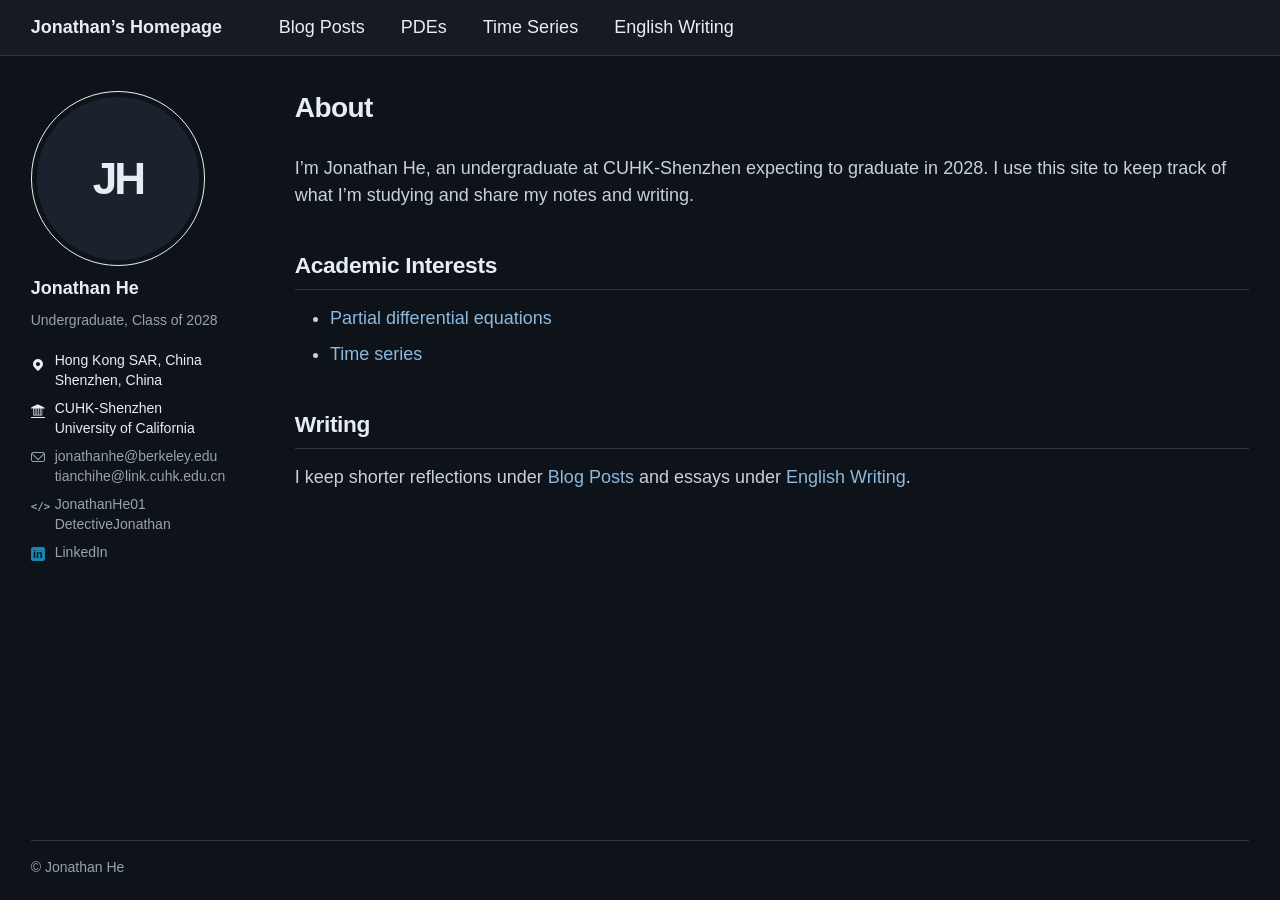
==== index.html @ a3eb05ee "Add academic homepage" ====
<!doctype html>
<html lang="en">
<head>
  <meta charset="utf-8">
  <meta name="viewport" content="width=device-width, initial-scale=1">
  <meta name="description" content="Jonathan He's academic homepage and writing on partial differential equations and time series.">
  <title>About – Jonathan’s Homepage</title>
  <link rel="stylesheet" href="site.css">
</head>
<body>
  <a class="skip" href="#main">Skip to content</a>
  <header class="masthead">
    <div class="wrap masthead-inner">
      <a class="wordmark" href="./index.html" aria-current="page">Jonathan’s Homepage</a>
      <nav class="site-nav" aria-label="Main">
        <a href="blog/index.html">Blog Posts</a>
        <a href="pdes/index.html">PDEs</a>
        <a href="time-series/index.html">Time Series</a>
        <a href="english-writing/index.html">English Writing</a>
      </nav>
    </div>
  </header>

  <div class="wrap home">
    <aside class="profile" aria-labelledby="profile-title">
      <div class="monogram" aria-hidden="true">JH</div>
      <h2 id="profile-title">Jonathan He</h2>
      <p class="profile-bio">Undergraduate, Class of 2028</p>
      <dl class="profile-details">
        <div>
          <dt><span class="icon pin" aria-hidden="true"></span><span class="visually-hidden">Locations</span></dt>
          <dd>Hong Kong SAR, China</dd>
          <dd>Shenzhen, China</dd>
        </div>
        <div>
          <dt><span class="icon university" aria-hidden="true">▥</span><span class="visually-hidden">Universities</span></dt>
          <dd>CUHK-Shenzhen</dd>
          <dd>University of California</dd>
        </div>
        <div>
          <dt><span class="icon envelope" aria-hidden="true"></span><span class="visually-hidden">Email</span></dt>
          <dd><a href="mailto:jonathanhe@berkeley.edu">jonathanhe@berkeley.edu</a></dd>
          <dd><a href="mailto:tianchihe@link.cuhk.edu.cn">tianchihe@link.cuhk.edu.cn</a></dd>
        </div>
        <div>
          <dt><span class="icon code" aria-hidden="true">&lt;/&gt;</span><span class="visually-hidden">GitHub</span></dt>
          <dd><a href="https://github.com/JonathanHe01">JonathanHe01</a></dd>
          <dd><a href="https://github.com/DetectiveJonathan">DetectiveJonathan</a></dd>
        </div>
        <div>
          <dt><span class="icon linkedin" aria-hidden="true">in</span><span class="visually-hidden">LinkedIn</span></dt>
          <dd><a href="https://www.linkedin.com/in/jonathan-he-8617b1419/">LinkedIn</a></dd>
        </div>
      </dl>
    </aside>

    <main class="article" id="main">
      <h1>About</h1>
      <p>I’m Jonathan He, an undergraduate at CUHK-Shenzhen expecting to graduate in 2028. I use this site to keep track of what I’m studying and share my notes and writing.</p>
      <section aria-labelledby="interests-title">
        <h2 id="interests-title">Academic Interests</h2>
        <ul>
          <li><a href="pdes/index.html">Partial differential equations</a></li>
          <li><a href="time-series/index.html">Time series</a></li>
        </ul>
      </section>
      <section aria-labelledby="writing-title">
        <h2 id="writing-title">Writing</h2>
        <p>I keep shorter reflections under <a href="blog/index.html">Blog Posts</a> and essays under <a href="english-writing/index.html">English Writing</a>.</p>
      </section>
    </main>
  </div>

  <footer class="wrap footer">© Jonathan He</footer>
</body>
</html>
---- site.css ----
:root {
  color-scheme: dark;
  --background: #0e1319;
  --masthead: #161b22;
  --line: #30363d;
  --heading: #e6edf3;
  --text: #c9d1d9;
  --muted: #98a2ad;
  --link: #8db9dd;
}

*, *::before, *::after { box-sizing: border-box; }

body {
  display: flex;
  flex-direction: column;
  min-height: 100vh;
  margin: 0;
  background: var(--background);
  color: var(--text);
  font: 1.125rem/1.5 Arial, Helvetica, sans-serif;
}

h1, h2, p, dl, dd { margin: 0; }

a {
  color: var(--link);
  text-decoration: none;
}

a:hover { text-decoration: underline; }

a:focus-visible {
  outline: 2px solid var(--link);
  outline-offset: 4px;
}

.wrap {
  width: min(100% - clamp(2rem, 4.8vw, 4rem), 78rem);
  margin-inline: auto;
}

.visually-hidden, .skip:not(:focus) {
  position: absolute;
  width: 1px;
  height: 1px;
  padding: 0;
  overflow: hidden;
  clip-path: inset(50%);
  white-space: nowrap;
}

.skip:focus {
  position: absolute;
  z-index: 1;
  top: 0.75rem;
  left: 1rem;
  padding: 0.4rem 0.65rem;
  background: var(--masthead);
}

.masthead {
  background: var(--masthead);
  border-bottom: 1px solid var(--line);
}

.masthead-inner {
  display: flex;
  align-items: center;
  gap: 0.65rem 2rem;
  min-height: 3.45rem;
  padding-block: 0.75rem;
}

.wordmark {
  flex: 0 0 13.5rem;
  color: var(--heading);
  font-weight: 700;
}

.site-nav {
  display: flex;
  flex-wrap: wrap;
  gap: 0.4rem clamp(1rem, 3.3vw, 2.25rem);
}

.site-nav a { color: var(--heading); }

.site-nav a[aria-current="page"] {
  text-decoration: underline;
  text-underline-offset: 0.3em;
}

.home {
  flex: 1;
  display: grid;
  grid-template-columns: 13.5rem minmax(0, 1fr);
  align-items: start;
  gap: 3rem 3rem;
  padding-block: 2.2rem 3.25rem;
}

.profile { min-width: 0; }

.monogram {
  display: grid;
  place-items: center;
  width: min(100%, 10.9rem);
  aspect-ratio: 1;
  border: 1px solid var(--heading);
  border-radius: 50%;
  background: #1a232d;
  box-shadow: inset 0 0 0 5px var(--background);
  color: var(--heading);
  font-size: 2.75rem;
  font-weight: 700;
  letter-spacing: -0.07em;
}

.profile h2 {
  margin-top: 0.55rem;
  color: var(--heading);
  font-size: 1.125rem;
  line-height: 1.45;
}

.profile-bio {
  margin-top: 0.6rem;
  color: var(--muted);
  font-size: 0.875rem;
}

.profile-details {
  display: grid;
  gap: 0.55rem;
  margin-top: 1.25rem;
  color: var(--heading);
  font-size: 0.875rem;
  line-height: 1.4;
}

.profile-details > div {
  display: grid;
  grid-template-columns: 0.9rem minmax(0, 1fr);
  column-gap: 0.6rem;
}

.profile-details dt { grid-area: 1 / 1 / 2 / 2; }
.profile-details dd { grid-column: 2; overflow-wrap: anywhere; }
.profile-details a { color: var(--muted); }
.profile-details a:hover { color: var(--link); }

.icon {
  position: relative;
  display: inline-grid;
  place-items: center;
  width: 0.875rem;
  height: 0.875rem;
  color: var(--muted);
  vertical-align: -0.06em;
}

.pin {
  width: 0.63rem;
  height: 0.63rem;
  margin-left: 0.12rem;
  border-radius: 50% 50% 50% 10%;
  background: var(--heading);
  transform: rotate(-45deg);
}

.pin::after {
  width: 0.24rem;
  height: 0.24rem;
  border-radius: 50%;
  background: var(--background);
  content: "";
}

.university {
  color: var(--heading);
  font-size: 0.74rem;
  line-height: 1;
  border-bottom: 1px solid currentColor;
}

.university::before {
  position: absolute;
  top: 0;
  width: 100%;
  height: 0.26rem;
  background: currentColor;
  clip-path: polygon(50% 0, 100% 82%, 100% 100%, 0 100%, 0 82%);
  content: "";
}

.envelope {
  height: 0.64rem;
  border: 1px solid currentColor;
  border-radius: 2px;
  overflow: hidden;
}

.envelope::after {
  position: absolute;
  top: -0.4rem;
  width: 0.76rem;
  height: 0.76rem;
  border: 1px solid currentColor;
  transform: rotate(45deg);
  content: "";
}

.code {
  font: 700 0.68rem/1 monospace;
}

.linkedin {
  border-radius: 2px;
  background: #1685b3;
  color: #0e1319;
  font: 700 0.68rem/1 Arial, sans-serif;
}

.article h1, .section-page h1 {
  margin-bottom: 1.9rem;
  color: var(--heading);
  font-size: 1.75rem;
  line-height: 1.2;
  letter-spacing: -0.02em;
}

.article section { margin-top: 2.6rem; }

.article h2 {
  margin-bottom: 0.9rem;
  padding-bottom: 0.55rem;
  border-bottom: 1px solid var(--line);
  color: var(--heading);
  font-size: 1.42rem;
  line-height: 1.3;
  letter-spacing: -0.015em;
}

.article ul {
  margin: 0;
  padding-inline-start: 2.2rem;
}

.article li + li { margin-top: 0.6rem; }

.footer {
  padding-block: 1rem 1.4rem;
  border-top: 1px solid var(--line);
  color: var(--muted);
  font-size: 0.875rem;
}

.section-page {
  flex: 1;
  padding-block: 2.2rem 3.25rem;
}

@media (max-width: 52rem) {
  .masthead-inner { flex-wrap: wrap; }
  .wordmark { flex-basis: auto; }
  .home { column-gap: 1.75rem; }
}

@media (max-width: 40rem) {
  .masthead-inner { flex-direction: column; align-items: flex-start; }
  .site-nav { font-size: 0.94rem; }
  .home { grid-template-columns: minmax(0, 1fr); row-gap: 2rem; }
  .profile {
    display: grid;
    grid-template-columns: 3.8rem minmax(0, 1fr);
    align-items: center;
    column-gap: 0.85rem;
    padding-bottom: 1.6rem;
    border-bottom: 1px solid var(--line);
  }
  .monogram { grid-row: span 2; font-size: 1.35rem; box-shadow: none; }
  .profile h2, .profile-bio { margin: 0; }
  .profile-details { grid-column: 1 / -1; }
  .article h1 { margin-bottom: 1rem; }
  .article section { margin-top: 1.8rem; }
}
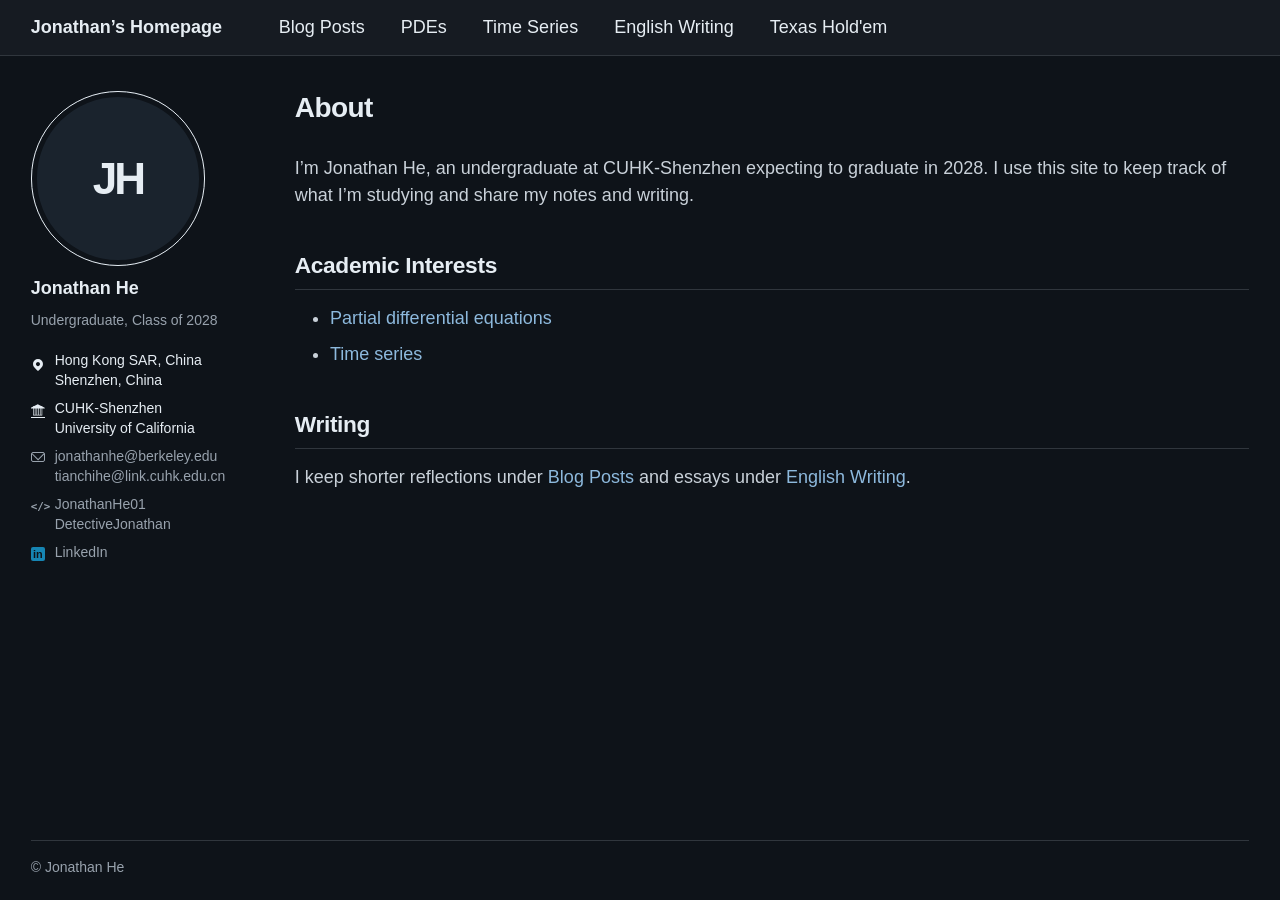
==== commit 78c2c1dc: "Add nature essay and Texas Hold’em guide" ====
--- a/index.html
+++ b/index.html
@@ -17,6 +17,7 @@
         <a href="pdes/index.html">PDEs</a>
         <a href="time-series/index.html">Time Series</a>
         <a href="english-writing/index.html">English Writing</a>
+        <a href="texas-holdem/index.html">Texas Hold'em</a>
       </nav>
     </div>
   </header>
--- a/site.css
+++ b/site.css
@@ -86,7 +86,7 @@
 
 .site-nav a { color: var(--heading); }
 
-.site-nav a[aria-current="page"] {
+.site-nav a[aria-current] {
   text-decoration: underline;
   text-underline-offset: 0.3em;
 }
@@ -261,6 +261,69 @@
   padding-block: 2.2rem 3.25rem;
 }
 
+.essay-index {
+  margin: 0;
+  padding-inline-start: 1.25rem;
+}
+
+.essay-index li + li { margin-top: 0.65rem; }
+
+.essay {
+  max-width: 70ch;
+  line-height: 1.65;
+}
+
+.essay p { margin-block: 0 1em; }
+
+.essay .essay-parent {
+  margin-bottom: 0.75rem;
+  font-size: 0.875rem;
+}
+
+.essay h2 {
+  margin: 1.5em 0 0.65em;
+  color: var(--heading);
+  font-size: 1.28rem;
+  line-height: 1.35;
+}
+
+.essay blockquote {
+  margin: 0 0 1.25em;
+  padding-inline-start: 1em;
+  border-inline-start: 2px solid var(--line);
+}
+
+.essay blockquote p { margin: 0; }
+
+.essay-references {
+  margin: 0;
+  padding-inline-start: 1.25rem;
+}
+
+.essay-references li + li { margin-top: 0.5em; }
+
+.essay .note-back {
+  font-size: 0.875em;
+}
+
+.guide-summary { max-width: 68ch; }
+
+.guide-link {
+  margin-block: 1rem 1.4rem;
+}
+
+.guide-link a {
+  text-decoration: underline;
+  text-underline-offset: 0.2em;
+}
+
+.guide-reader {
+  display: block;
+  width: min(100%, 60rem);
+  height: clamp(25rem, 75vh, 56rem);
+  border: 1px solid var(--line);
+}
+
 @media (max-width: 52rem) {
   .masthead-inner { flex-wrap: wrap; }
   .wordmark { flex-basis: auto; }
@@ -270,6 +333,7 @@
 @media (max-width: 40rem) {
   .masthead-inner { flex-direction: column; align-items: flex-start; }
   .site-nav { font-size: 0.94rem; }
+  .guide-reader { display: none; }
   .home { grid-template-columns: minmax(0, 1fr); row-gap: 2rem; }
   .profile {
     display: grid;
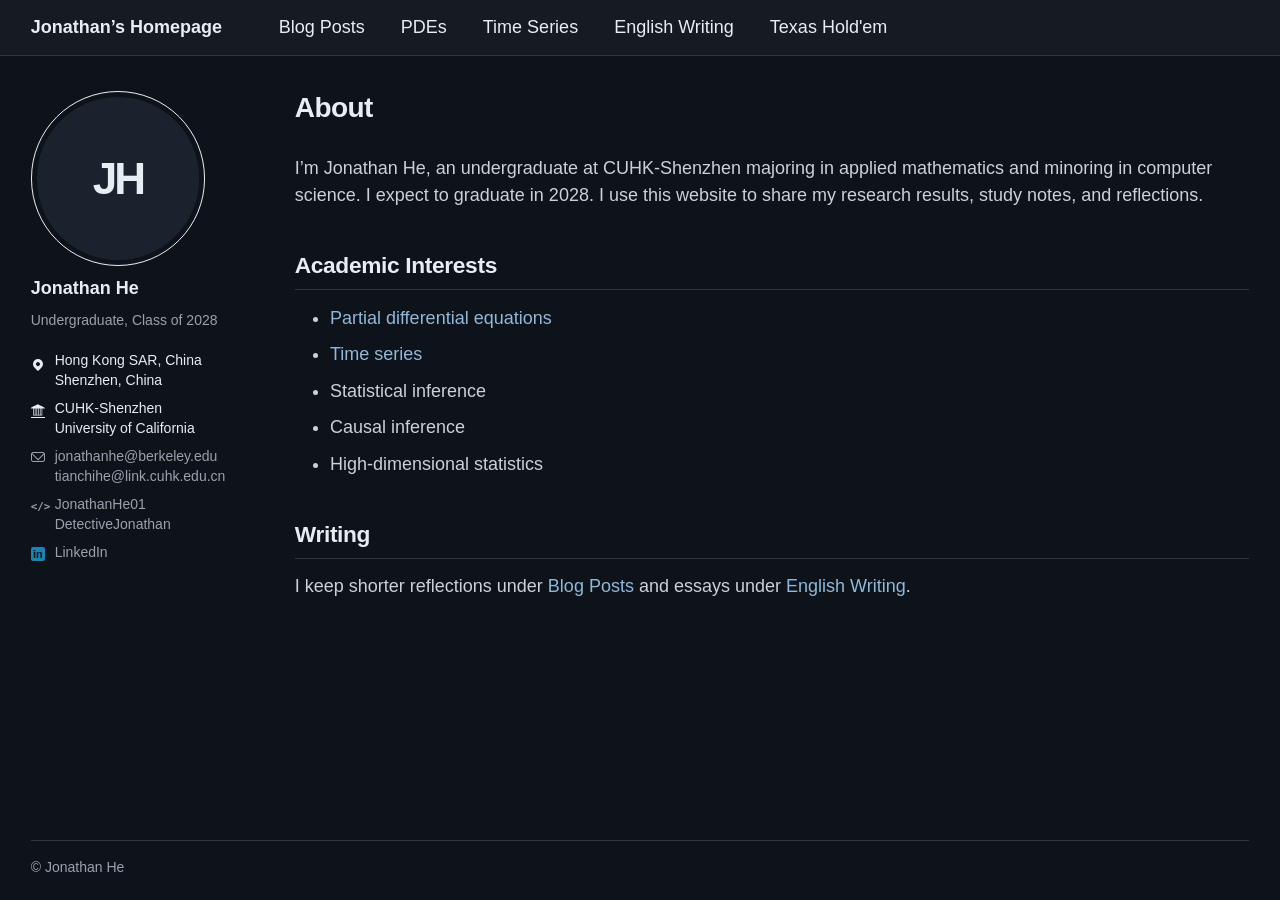
==== commit 8c16228f: "Expand academic profile and add MATH 126 resources" ====
--- a/index.html
+++ b/index.html
@@ -3,7 +3,7 @@
 <head>
   <meta charset="utf-8">
   <meta name="viewport" content="width=device-width, initial-scale=1">
-  <meta name="description" content="Jonathan He's academic homepage and writing on partial differential equations and time series.">
+  <meta name="description" content="Jonathan He's academic homepage, with research, study notes, and reflections on applied mathematics and statistics.">
   <title>About – Jonathan’s Homepage</title>
   <link rel="stylesheet" href="site.css">
 </head>
@@ -57,12 +57,15 @@
 
     <main class="article" id="main">
       <h1>About</h1>
-      <p>I’m Jonathan He, an undergraduate at CUHK-Shenzhen expecting to graduate in 2028. I use this site to keep track of what I’m studying and share my notes and writing.</p>
+      <p>I’m Jonathan He, an undergraduate at CUHK-Shenzhen majoring in applied mathematics and minoring in computer science. I expect to graduate in 2028. I use this website to share my research results, study notes, and reflections.</p>
       <section aria-labelledby="interests-title">
         <h2 id="interests-title">Academic Interests</h2>
         <ul>
           <li><a href="pdes/index.html">Partial differential equations</a></li>
           <li><a href="time-series/index.html">Time series</a></li>
+          <li>Statistical inference</li>
+          <li>Causal inference</li>
+          <li>High-dimensional statistics</li>
         </ul>
       </section>
       <section aria-labelledby="writing-title">
--- a/site.css
+++ b/site.css
@@ -259,6 +259,19 @@
 .section-page {
   flex: 1;
   padding-block: 2.2rem 3.25rem;
+}
+
+.pde-navigation {
+  display: flex;
+  flex-wrap: wrap;
+  gap: 0.5rem 1.4rem;
+  margin-top: 1rem;
+}
+
+.pde-resource-note {
+  display: block;
+  color: var(--muted);
+  font-size: 0.875rem;
 }
 
 .essay-index {
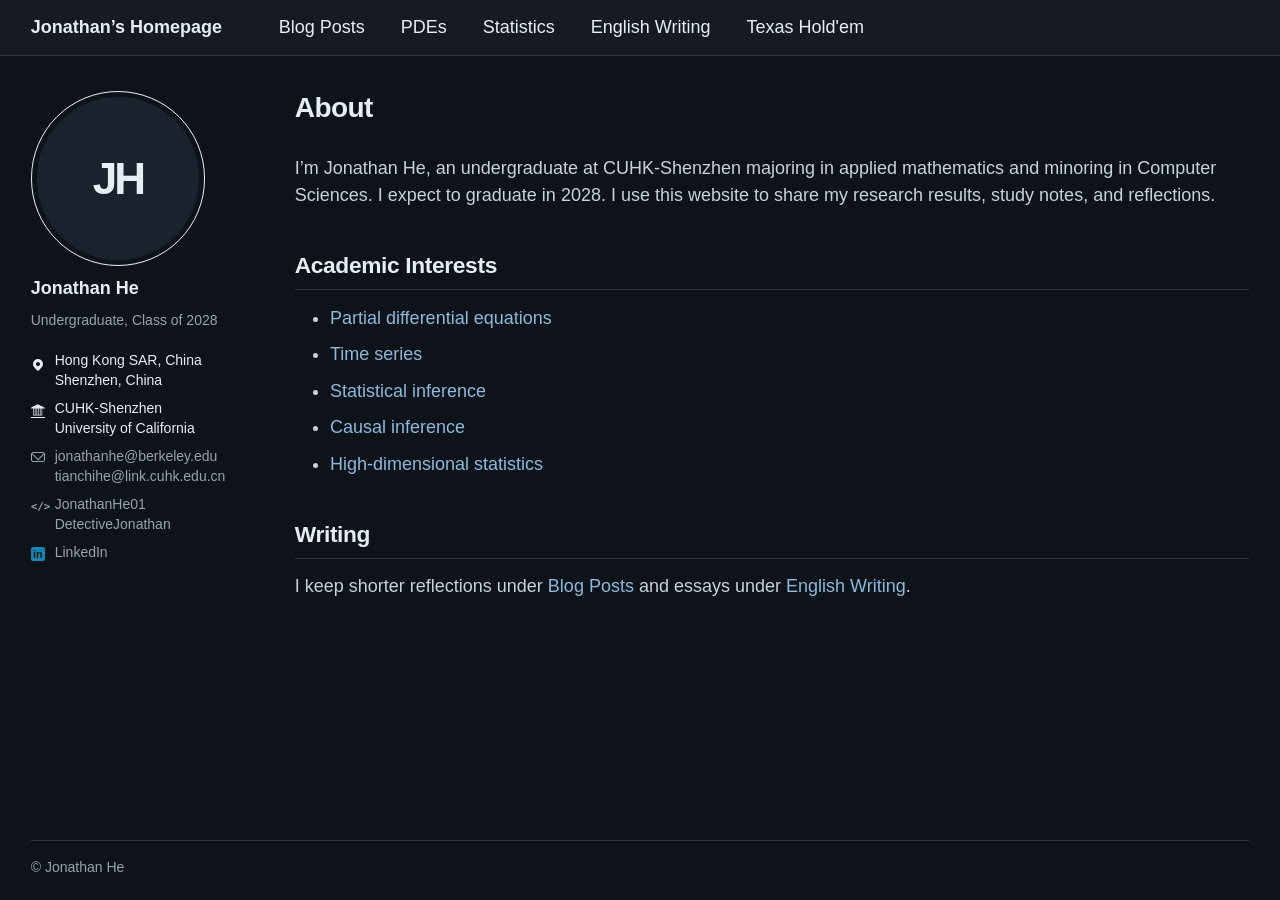
==== commit 5ba38035: "Organize statistics topics and link academic interests" ====
--- a/index.html
+++ b/index.html
@@ -15,7 +15,7 @@
       <nav class="site-nav" aria-label="Main">
         <a href="blog/index.html">Blog Posts</a>
         <a href="pdes/index.html">PDEs</a>
-        <a href="time-series/index.html">Time Series</a>
+        <a href="statistics/index.html">Statistics</a>
         <a href="english-writing/index.html">English Writing</a>
         <a href="texas-holdem/index.html">Texas Hold'em</a>
       </nav>
@@ -57,15 +57,15 @@
 
     <main class="article" id="main">
       <h1>About</h1>
-      <p>I’m Jonathan He, an undergraduate at CUHK-Shenzhen majoring in applied mathematics and minoring in computer science. I expect to graduate in 2028. I use this website to share my research results, study notes, and reflections.</p>
+      <p>I’m Jonathan He, an undergraduate at CUHK-Shenzhen majoring in applied mathematics and minoring in Computer Sciences. I expect to graduate in 2028. I use this website to share my research results, study notes, and reflections.</p>
       <section aria-labelledby="interests-title">
         <h2 id="interests-title">Academic Interests</h2>
         <ul>
           <li><a href="pdes/index.html">Partial differential equations</a></li>
-          <li><a href="time-series/index.html">Time series</a></li>
-          <li>Statistical inference</li>
-          <li>Causal inference</li>
-          <li>High-dimensional statistics</li>
+          <li><a href="statistics/index.html#time-series">Time series</a></li>
+          <li><a href="statistics/index.html#statistical-inference">Statistical inference</a></li>
+          <li><a href="statistics/index.html#causal-inference">Causal inference</a></li>
+          <li><a href="statistics/index.html#high-dimensional-statistics">High-dimensional statistics</a></li>
         </ul>
       </section>
       <section aria-labelledby="writing-title">
